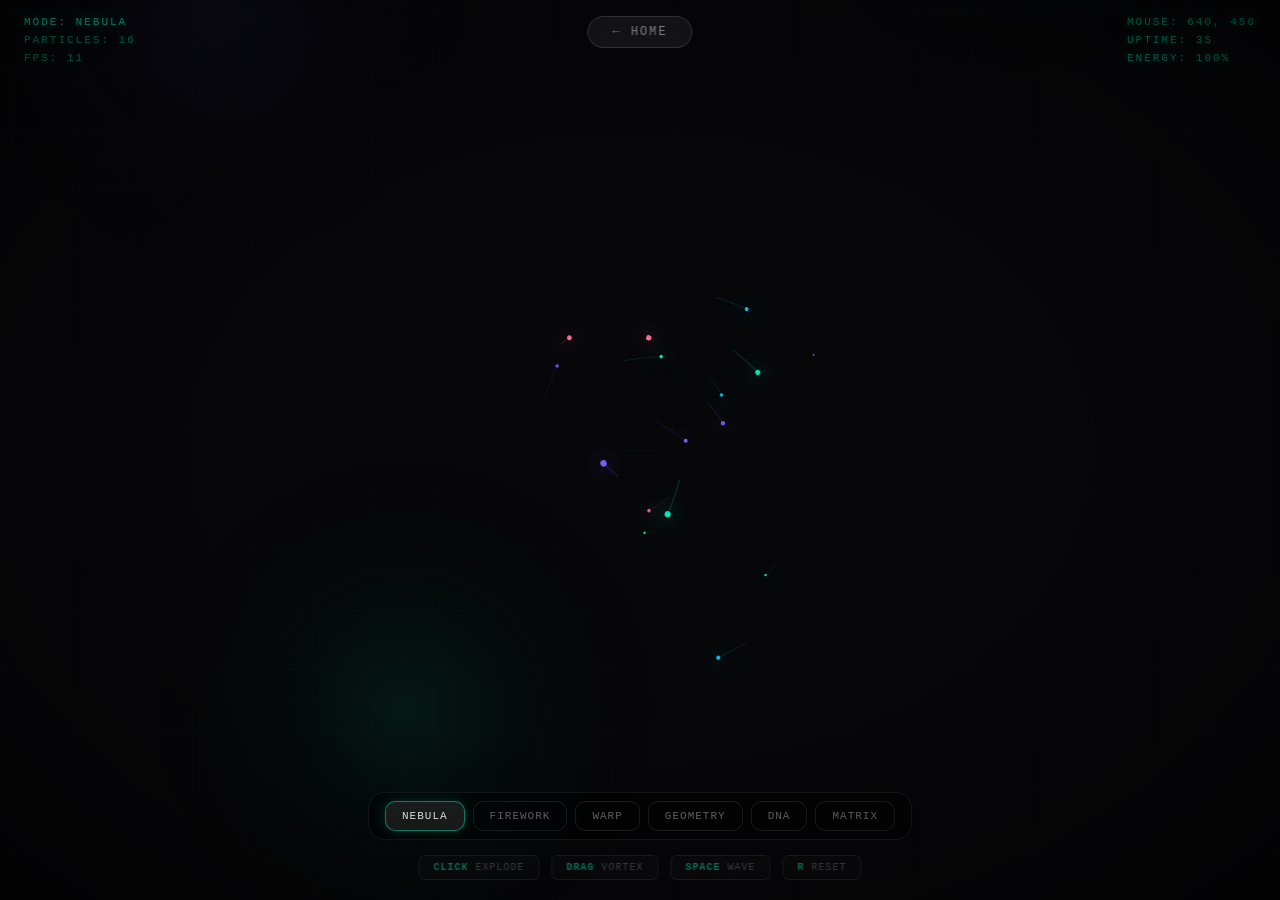
==== sandbox.html @ e8148bb7 "Add files via upload" ====
<!DOCTYPE html>
<html lang="zh-CN">
<head>
  <meta charset="UTF-8">
  <meta name="viewport" content="width=device-width, initial-scale=1.0">
  <title>⚡ SANDBOX</title>
  <style>
    * { margin: 0; padding: 0; box-sizing: border-box; }
    body {
      background: #0a0a0f;
      overflow: hidden;
      font-family: 'Courier New', monospace;
      cursor: crosshair;
      user-select: none;
    }
    canvas { display: block; }

    /* HUD */
    .hud {
      position: fixed;
      top: 0;
      left: 0;
      right: 0;
      padding: 16px 24px;
      display: flex;
      justify-content: space-between;
      align-items: flex-start;
      pointer-events: none;
      z-index: 10;
    }
    .hud-left, .hud-right {
      display: flex;
      flex-direction: column;
      gap: 6px;
    }
    .hud-line {
      font-size: 11px;
      color: rgba(0, 255, 200, 0.5);
      letter-spacing: 2px;
      text-transform: uppercase;
      text-shadow: 0 0 8px rgba(0, 255, 200, 0.3);
    }
    .hud-line.bright {
      color: rgba(0, 255, 200, 0.85);
      text-shadow: 0 0 12px rgba(0, 255, 200, 0.6);
    }

    /* Back button */
    .back-btn {
      position: fixed;
      top: 16px;
      left: 50%;
      transform: translateX(-50%);
      padding: 8px 24px;
      background: rgba(255, 255, 255, 0.06);
      border: 1px solid rgba(255, 255, 255, 0.12);
      border-radius: 20px;
      color: rgba(255, 255, 255, 0.45);
      font-size: 12px;
      font-family: 'Courier New', monospace;
      letter-spacing: 2px;
      text-decoration: none;
      z-index: 20;
      transition: all 0.3s;
      backdrop-filter: blur(8px);
    }
    .back-btn:hover {
      background: rgba(255, 255, 255, 0.12);
      color: rgba(255, 255, 255, 0.85);
      border-color: rgba(0, 255, 200, 0.4);
      box-shadow: 0 0 20px rgba(0, 255, 200, 0.15);
    }

    /* Mode selector */
    .mode-bar {
      position: fixed;
      bottom: 60px;
      left: 50%;
      transform: translateX(-50%);
      display: flex;
      gap: 8px;
      z-index: 10;
      padding: 8px 16px;
      background: rgba(0, 0, 0, 0.4);
      border: 1px solid rgba(255, 255, 255, 0.08);
      border-radius: 16px;
      backdrop-filter: blur(12px);
    }
    .mode-btn {
      padding: 8px 16px;
      border: 1px solid rgba(255, 255, 255, 0.1);
      border-radius: 10px;
      background: transparent;
      color: rgba(255, 255, 255, 0.4);
      font-size: 11px;
      font-family: 'Courier New', monospace;
      letter-spacing: 1px;
      cursor: pointer;
      transition: all 0.3s;
    }
    .mode-btn:hover {
      color: rgba(255, 255, 255, 0.7);
      border-color: rgba(255, 255, 255, 0.2);
    }
    .mode-btn.active {
      background: rgba(255, 255, 255, 0.1);
      color: #fff;
      border-color: rgba(0, 255, 200, 0.5);
      box-shadow: 0 0 12px rgba(0, 255, 200, 0.2);
    }

    /* Mode indicator */
    .mode-display {
      position: fixed;
      top: 50%;
      left: 50%;
      transform: translate(-50%, -50%);
      font-size: 0;
      color: rgba(255, 255, 255, 0);
      letter-spacing: 12px;
      text-transform: uppercase;
      pointer-events: none;
      z-index: 20;
      transition: all 0.8s cubic-bezier(0.16, 1, 0.3, 1);
    }
    .mode-display.flash {
      font-size: 42px;
      color: rgba(255, 255, 255, 0.9);
    }

    /* Controls hint */
    .controls {
      position: fixed;
      bottom: 20px;
      left: 50%;
      transform: translateX(-50%);
      display: flex;
      gap: 12px;
      z-index: 10;
      pointer-events: none;
    }
    .key-hint {
      padding: 6px 14px;
      border: 1px solid rgba(255, 255, 255, 0.08);
      border-radius: 6px;
      font-size: 10px;
      color: rgba(255, 255, 255, 0.25);
      letter-spacing: 1px;
      backdrop-filter: blur(4px);
      background: rgba(255, 255, 255, 0.02);
    }
    .key-hint span {
      color: rgba(0, 255, 200, 0.5);
      font-weight: bold;
    }

    /* Canvas layers */
    #trailCanvas {
      position: fixed;
      top: 0;
      left: 0;
      pointer-events: none;
      z-index: 1;
      opacity: 0.6;
    }
    #mainCanvas {
      position: fixed;
      top: 0;
      left: 0;
      z-index: 2;
    }

    /* Overlays */
    .scanlines {
      position: fixed;
      inset: 0;
      background: repeating-linear-gradient(0deg, transparent, transparent 2px, rgba(0,0,0,0.03) 2px, rgba(0,0,0,0.03) 4px);
      pointer-events: none;
      z-index: 15;
    }
    .vignette {
      position: fixed;
      inset: 0;
      background: radial-gradient(ellipse at center, transparent 50%, rgba(0,0,0,0.5) 100%);
      pointer-events: none;
      z-index: 14;
    }

    /* Loading */
    .loader {
      position: fixed;
      inset: 0;
      background: #0a0a0f;
      display: flex;
      flex-direction: column;
      align-items: center;
      justify-content: center;
      gap: 16px;
      z-index: 100;
      transition: opacity 1s;
    }
    .loader.done { opacity: 0; pointer-events: none; }
    .loader-text {
      font-size: 14px;
      color: rgba(0, 255, 200, 0.7);
      letter-spacing: 6px;
      animation: loadPulse 1s ease-in-out infinite;
    }
    @keyframes loadPulse {
      0%, 100% { opacity: 0.4; }
      50% { opacity: 1; }
    }
  </style>
</head>
<body>
  <div class="loader" id="loader">
    <div class="loader-text">INITIALIZING</div>
  </div>

  <canvas id="trailCanvas"></canvas>
  <canvas id="mainCanvas"></canvas>
  <div class="scanlines"></div>
  <div class="vignette"></div>

  <a href="index.html" class="back-btn">← HOME</a>

  <div class="hud">
    <div class="hud-left">
      <div class="hud-line bright" id="hudMode">MODE: NEBULA</div>
      <div class="hud-line" id="hudParticles">PARTICLES: 0</div>
      <div class="hud-line" id="hudFps">FPS: 60</div>
    </div>
    <div class="hud-right">
      <div class="hud-line" id="hudMouse">MOUSE: 0, 0</div>
      <div class="hud-line" id="hudTime">UPTIME: 0s</div>
      <div class="hud-line" id="hudEnergy">ENERGY: 100%</div>
    </div>
  </div>

  <div class="mode-display" id="modeDisplay"></div>

  <div class="mode-bar" id="modeBar">
    <button class="mode-btn active" data-mode="0">NEBULA</button>
    <button class="mode-btn" data-mode="1">FIREWORK</button>
    <button class="mode-btn" data-mode="2">WARP</button>
    <button class="mode-btn" data-mode="3">GEOMETRY</button>
    <button class="mode-btn" data-mode="4">DNA</button>
    <button class="mode-btn" data-mode="5">MATRIX</button>
  </div>

  <div class="controls">
    <div class="key-hint"><span>CLICK</span> EXPLODE</div>
    <div class="key-hint"><span>DRAG</span> VORTEX</div>
    <div class="key-hint"><span>SPACE</span> WAVE</div>
    <div class="key-hint"><span>R</span> RESET</div>
  </div>

  <script>
    // ==================== SETUP ====================
    const mainCanvas = document.getElementById('mainCanvas');
    const trailCanvas = document.getElementById('trailCanvas');
    const ctx = mainCanvas.getContext('2d');
    const trailCtx = trailCanvas.getContext('2d');
    let W, H;

    function resize() {
      W = mainCanvas.width = trailCanvas.width = window.innerWidth;
      H = mainCanvas.height = trailCanvas.height = window.innerHeight;
    }
    resize();
    window.addEventListener('resize', resize);

    // ==================== STATE ====================
    const mouse = { x: W / 2, y: H / 2, down: false };
    const modes = ['NEBULA', 'FIREWORK', 'WARP', 'GEOMETRY', 'DNA', 'MATRIX'];
    let currentMode = 0;
    let particles = [];
    let energy = 100;
    let startTime = Date.now();
    let frameCount = 0;
    let lastFpsTime = Date.now();
    let fps = 60;
    let waveTime = 0;
    let waveActive = false;

    // ==================== PALETTES ====================
    const palettes = [
      ['#00ffc8', '#00d4ff', '#7b61ff', '#ff6b9d'],
      ['#ff4444', '#ffaa00', '#ffff00', '#ff66ff'],
      ['#00ffff', '#0088ff', '#4400ff', '#ffffff'],
      ['#ff6b6b', '#feca57', '#48dbfb', '#ff9ff3'],
      ['#00ff88', '#00ffcc', '#00ccff', '#0088ff'],
      ['#00ff00', '#00cc00', '#009900', '#00ff66'],
    ];
    function getPalette() { return palettes[currentMode]; }
    function randomColor() {
      const p = getPalette();
      return p[Math.floor(Math.random() * p.length)];
    }

    // ==================== PARTICLE ====================
    class Particle {
      constructor(x, y, opts = {}) {
        this.x = x;
        this.y = y;
        this.vx = opts.vx ?? (Math.random() - 0.5) * 4;
        this.vy = opts.vy ?? (Math.random() - 0.5) * 4;
        this.life = opts.life ?? 1;
        this.decay = opts.decay ?? (0.002 + Math.random() * 0.008);
        this.size = opts.size ?? (1 + Math.random() * 3);
        this.color = opts.color ?? randomColor();
        this.angle = Math.random() * Math.PI * 2;
        this.spin = opts.spin ?? (Math.random() - 0.5) * 0.1;
        this.trail = [];
        this.maxTrail = opts.trail ?? 8;
        this.gravity = opts.gravity ?? 0;
        this.friction = opts.friction ?? 0.99;
        this.glow = opts.glow ?? false;
        this.shape = opts.shape ?? 'circle';
        this.text = opts.text ?? null;
        this.pulse = opts.pulse ?? false;
        this.pulsePhase = Math.random() * Math.PI * 2;
      }

      update() {
        this.trail.push({ x: this.x, y: this.y });
        if (this.trail.length > this.maxTrail) this.trail.shift();

        // Mouse interaction
        const dx = mouse.x - this.x;
        const dy = mouse.y - this.y;
        const dist = Math.sqrt(dx * dx + dy * dy);
        if (dist < 250 && dist > 0) {
          const force = (1 - dist / 250) * (mouse.down ? 0.15 : 0.04);
          if (mouse.down) {
            this.vx += -dy / dist * force * 3 + dx / dist * force * 0.5;
            this.vy += dx / dist * force * 3 + dy / dist * force * 0.5;
          } else {
            this.vx += dx / dist * force;
            this.vy += dy / dist * force;
          }
        }

        if (waveActive) this.vy += Math.sin(this.x * 0.01 + waveTime) * 0.3;

        this.vx *= this.friction;
        this.vy *= this.friction;
        this.vy += this.gravity;
        this.x += this.vx;
        this.y += this.vy;
        this.angle += this.spin;
        this.life -= this.decay;
        this.pulsePhase += 0.1;

        if (this.x < -50) this.x = W + 50;
        if (this.x > W + 50) this.x = -50;
        if (this.y < -50) this.y = H + 50;
        if (this.y > H + 50) this.y = -50;
      }

      draw() {
        const alpha = Math.max(0, this.life);
        const displaySize = this.pulse ? this.size * (1 + Math.sin(this.pulsePhase) * 0.3) : this.size;

        // Trail
        if (this.trail.length > 1) {
          ctx.beginPath();
          ctx.moveTo(this.trail[0].x, this.trail[0].y);
          for (let i = 1; i < this.trail.length; i++) ctx.lineTo(this.trail[i].x, this.trail[i].y);
          ctx.strokeStyle = this.color + Math.floor(alpha * 40).toString(16).padStart(2, '0');
          ctx.lineWidth = displaySize * 0.5;
          ctx.stroke();
        }

        ctx.save();
        ctx.translate(this.x, this.y);
        ctx.rotate(this.angle);
        ctx.globalAlpha = alpha;
        if (this.glow) { ctx.shadowBlur = 20; ctx.shadowColor = this.color; }
        ctx.fillStyle = this.color;

        if (this.text) {
          ctx.font = `${displaySize * 4}px 'Courier New'`;
          ctx.textAlign = 'center';
          ctx.textBaseline = 'middle';
          ctx.fillText(this.text, 0, 0);
        } else if (this.shape === 'square') {
          ctx.fillRect(-displaySize, -displaySize, displaySize * 2, displaySize * 2);
        } else if (this.shape === 'triangle') {
          ctx.beginPath();
          ctx.moveTo(0, -displaySize);
          ctx.lineTo(-displaySize, displaySize);
          ctx.lineTo(displaySize, displaySize);
          ctx.closePath();
          ctx.fill();
        } else if (this.shape === 'ring') {
          ctx.strokeStyle = this.color;
          ctx.lineWidth = 1.5;
          ctx.beginPath();
          ctx.arc(0, 0, displaySize, 0, Math.PI * 2);
          ctx.stroke();
        } else {
          ctx.beginPath();
          ctx.arc(0, 0, displaySize, 0, Math.PI * 2);
          ctx.fill();
        }
        ctx.restore();
      }

      get dead() { return this.life <= 0; }
    }

    // ==================== MODE 0: NEBULA ====================
    // 旋转星云，鼠标是引力中心，粒子带轨道
    function spawnNebula() {
      if (particles.length < 600 && Math.random() < 0.5) {
        const angle = Math.random() * Math.PI * 2;
        const radius = 30 + Math.random() * 200;
        const speed = 1 + Math.random() * 2.5;
        particles.push(new Particle(
          mouse.x + Math.cos(angle) * radius,
          mouse.y + Math.sin(angle) * radius,
          {
            vx: Math.cos(angle + Math.PI / 2) * speed,
            vy: Math.sin(angle + Math.PI / 2) * speed,
            size: 1 + Math.random() * 2.5,
            decay: 0.002 + Math.random() * 0.004,
            glow: true,
            trail: 15,
            pulse: Math.random() > 0.6
          }
        ));
      }
    }

    function drawNebulaBG() {
      const t = Date.now() * 0.0005;
      // Nebula clouds
      for (let i = 0; i < 4; i++) {
        const x = W * (0.2 + 0.6 * Math.sin(t + i * 1.5));
        const y = H * (0.2 + 0.6 * Math.cos(t + i * 2.1));
        const g = ctx.createRadialGradient(x, y, 0, x, y, 250);
        const p = getPalette();
        g.addColorStop(0, p[i % p.length] + '15');
        g.addColorStop(1, 'transparent');
        ctx.fillStyle = g;
        ctx.fillRect(0, 0, W, H);
      }
      // Grid
      drawGrid('rgba(0, 255, 200, 0.03)');
    }

    // ==================== MODE 1: FIREWORK ====================
    // 随机绽放烟花，有上升轨迹和绽放阶段
    let fireworkRockets = [];
    function spawnFirework() {
      // Launch rockets
      if (fireworkRockets.length < 3 && Math.random() < 0.03) {
        const tx = 100 + Math.random() * (W - 200);
        fireworkRockets.push({ x: Math.random() * W, y: H + 10, tx, ty: 100 + Math.random() * (H * 0.5), phase: 0 });
      }
      // Update rockets
      fireworkRockets = fireworkRockets.filter(r => {
        r.x += (r.tx - r.x) * 0.05;
        r.y += (r.ty - r.y) * 0.05;
        r.phase++;
        // Trail
        if (r.phase % 2 === 0) {
          particles.push(new Particle(r.x, r.y, {
            vx: (Math.random() - 0.5) * 0.5,
            vy: Math.random() * 0.5,
            size: 1.5,
            decay: 0.03,
            color: '#ffaa00',
            glow: true,
            trail: 3
          }));
        }
        // Explode
        if (Math.abs(r.y - r.ty) < 20) {
          const count = 50 + Math.floor(Math.random() * 50);
          const c = randomColor();
          for (let i = 0; i < count; i++) {
            const angle = (Math.PI * 2 / count) * i;
            const speed = 2 + Math.random() * 5;
            particles.push(new Particle(r.x, r.y, {
              vx: Math.cos(angle) * speed,
              vy: Math.sin(angle) * speed,
              color: c,
              size: 1.5 + Math.random() * 2,
              decay: 0.006 + Math.random() * 0.01,
              gravity: 0.04,
              friction: 0.96,
              glow: true,
              trail: 8
            }));
          }
          return false;
        }
        return true;
      });
    }

    function drawFireworkBG() {
      // Dark sky gradient
      const g = ctx.createLinearGradient(0, 0, 0, H);
      g.addColorStop(0, '#050510');
      g.addColorStop(1, '#0a0a1a');
      ctx.fillStyle = g;
      ctx.fillRect(0, 0, W, H);
      // Stars
      ctx.fillStyle = 'rgba(255,255,255,0.15)';
      for (let i = 0; i < 50; i++) {
        const sx = (i * 137.5 + Date.now() * 0.001) % W;
        const sy = (i * 97.3) % (H * 0.6);
        ctx.fillRect(sx, sy, 1, 1);
      }
    }

    // ==================== MODE 2: WARP ====================
    // 星际跃迁，粒子从屏幕中心向外辐射，速度随鼠标距离变化
    function spawnWarp() {
      if (particles.length < 800) {
        for (let i = 0; i < 5; i++) {
          const angle = Math.random() * Math.PI * 2;
          const speed = 0.5 + Math.random() * 1;
          particles.push(new Particle(W / 2, H / 2, {
            vx: Math.cos(angle) * speed,
            vy: Math.sin(angle) * speed,
            size: 0.5 + Math.random() * 1,
            decay: 0.001,
            glow: true,
            trail: 25,
            friction: 0.998
          }));
        }
      }
    }

    function drawWarpBG() {
      // Speed lines from center
      const t = Date.now() * 0.001;
      ctx.strokeStyle = 'rgba(0, 150, 255, 0.04)';
      ctx.lineWidth = 1;
      for (let i = 0; i < 30; i++) {
        const angle = (Math.PI * 2 / 30) * i + t * 0.1;
        ctx.beginPath();
        ctx.moveTo(W / 2, H / 2);
        ctx.lineTo(W / 2 + Math.cos(angle) * W, H / 2 + Math.sin(angle) * H);
        ctx.stroke();
      }
      // Center glow
      const g = ctx.createRadialGradient(W / 2, H / 2, 0, W / 2, H / 2, 200);
      g.addColorStop(0, 'rgba(0, 100, 255, 0.15)');
      g.addColorStop(1, 'transparent');
      ctx.fillStyle = g;
      ctx.fillRect(0, 0, W, H);
    }

    // ==================== MODE 3: GEOMETRY ====================
    // 几何图形螺旋排列，鼠标控制螺旋中心
    let geoAngle = 0;
    function spawnGeometry() {
      geoAngle += 0.03;
      if (particles.length < 500 && Math.random() < 0.3) {
        const shapes = ['circle', 'square', 'triangle', 'ring'];
        const r = 60 + Math.sin(Date.now() * 0.002) * 40;
        particles.push(new Particle(
          mouse.x + Math.cos(geoAngle) * r,
          mouse.y + Math.sin(geoAngle) * r,
          {
            vx: Math.cos(geoAngle + Math.PI / 2) * 1.2,
            vy: Math.sin(geoAngle + Math.PI / 2) * 1.2,
            shape: shapes[Math.floor(Math.random() * shapes.length)],
            size: 3 + Math.random() * 6,
            decay: 0.004,
            glow: true,
            trail: 5,
            spin: (Math.random() - 0.5) * 0.2
          }
        ));
      }
    }

    function drawGeometryBG() {
      const t = Date.now() * 0.001;
      // Rotating hex grid
      ctx.save();
      ctx.translate(W / 2, H / 2);
      ctx.rotate(t * 0.05);
      ctx.strokeStyle = 'rgba(255, 100, 100, 0.04)';
      ctx.lineWidth = 0.5;
      for (let i = 0; i < 6; i++) {
        const a = (Math.PI / 3) * i;
        ctx.beginPath();
        ctx.moveTo(0, 0);
        ctx.lineTo(Math.cos(a) * W, Math.sin(a) * W);
        ctx.stroke();
      }
      ctx.restore();
      // Concentric rings
      ctx.strokeStyle = 'rgba(255, 200, 100, 0.03)';
      for (let r = 80; r < Math.max(W, H); r += 80) {
        ctx.beginPath();
        ctx.arc(mouse.x, mouse.y, r, 0, Math.PI * 2);
        ctx.stroke();
      }
    }

    // ==================== MODE 4: DNA ====================
    // DNA 双螺旋结构，从左到右流动
    function spawnDNA() {
      if (particles.length < 600) {
        const t = Date.now() * 0.003;
        for (let i = 0; i < 3; i++) {
          const px = (Date.now() * 0.15 + i * 200) % (W + 200) - 100;
          const phase = t + px * 0.004;
          for (let strand = -1; strand <= 1; strand += 2) {
            const py = H / 2 + Math.sin(phase) * 140 * strand;
            const depth = Math.cos(phase); // for 3D effect
            particles.push(new Particle(px, py, {
              vx: 0.3,
              vy: Math.cos(phase) * strand * 0.3,
              color: strand > 0 ? '#00ff88' : '#00ccff',
              size: 1.5 + (depth + 1) * 2,
              decay: 0.005,
              glow: depth > 0,
              trail: 4
            }));
          }
          // Rungs
          if (Math.random() < 0.15) {
            const py1 = H / 2 + Math.sin(phase) * 140;
            particles.push(new Particle(px, H / 2, {
              vx: 0.3,
              vy: 0,
              color: '#ffffff',
              size: 0.5,
              decay: 0.015,
              trail: 0,
              shape: 'square'
            }));
          }
        }
      }
    }

    function drawDNABG() {
      // Horizontal flow lines
      ctx.strokeStyle = 'rgba(0, 255, 136, 0.02)';
      ctx.lineWidth = 0.5;
      for (let y = 0; y < H; y += 40) {
        ctx.beginPath();
        ctx.moveTo(0, y);
        for (let x = 0; x < W; x += 20) {
          ctx.lineTo(x, y + Math.sin(x * 0.01 + Date.now() * 0.001) * 10);
        }
        ctx.stroke();
      }
      // Center line
      ctx.strokeStyle = 'rgba(0, 200, 255, 0.06)';
      ctx.lineWidth = 1;
      ctx.beginPath();
      ctx.moveTo(0, H / 2);
      ctx.lineTo(W, H / 2);
      ctx.stroke();
    }

    // ==================== MODE 5: MATRIX ====================
    // 黑客帝国数字雨，字符从上往下掉落
    const matrixChars = '01アイウエオカキクケコサシスセソタチツテトナニヌネノ';
    function spawnMatrix() {
      if (particles.length < 800) {
        const col = Math.floor(Math.random() * (W / 16));
        const char = matrixChars[Math.floor(Math.random() * matrixChars.length)];
        const isHead = Math.random() > 0.7;
        particles.push(new Particle(col * 16 + 8, -10, {
          vx: 0,
          vy: 1.5 + Math.random() * 3,
          color: isHead ? '#ffffff' : '#00ff00',
          size: isHead ? 3 : 1.5 + Math.random() * 2,
          decay: 0.002,
          glow: isHead,
          trail: isHead ? 6 : 2,
          text: char,
          shape: null
        }));
      }
    }

    function drawMatrixBG() {
      // Dark green tint
      ctx.fillStyle = 'rgba(0, 5, 0, 0.03)';
      ctx.fillRect(0, 0, W, H);
      // Faint columns
      ctx.strokeStyle = 'rgba(0, 255, 0, 0.015)';
      for (let x = 0; x < W; x += 16) {
        ctx.beginPath();
        ctx.moveTo(x, 0);
        ctx.lineTo(x, H);
        ctx.stroke();
      }
    }

    // ==================== DRAW HELPERS ====================
    function drawGrid(color) {
      const gridSize = 60;
      const ox = (mouse.x * 0.02) % gridSize;
      const oy = (mouse.y * 0.02) % gridSize;
      ctx.strokeStyle = color;
      ctx.lineWidth = 0.5;
      for (let x = -gridSize + ox; x < W + gridSize; x += gridSize) {
        ctx.beginPath(); ctx.moveTo(x, 0); ctx.lineTo(x, H); ctx.stroke();
      }
      for (let y = -gridSize + oy; y < H + gridSize; y += gridSize) {
        ctx.beginPath(); ctx.moveTo(0, y); ctx.lineTo(W, y); ctx.stroke();
      }
    }

    function drawConnections(color = 'rgba(0, 255, 200, 0.12)') {
      const maxDist = 100;
      const sample = particles.filter((_, i) => i % 4 === 0);
      for (let i = 0; i < sample.length; i++) {
        for (let j = i + 1; j < Math.min(i + 20, sample.length); j++) {
          const dx = sample[i].x - sample[j].x;
          const dy = sample[i].y - sample[j].y;
          const d2 = dx * dx + dy * dy;
          if (d2 < maxDist * maxDist) {
            ctx.globalAlpha = (1 - Math.sqrt(d2) / maxDist) * 0.5;
            ctx.strokeStyle = color;
            ctx.lineWidth = 0.5;
            ctx.beginPath();
            ctx.moveTo(sample[i].x, sample[i].y);
            ctx.lineTo(sample[j].x, sample[j].y);
            ctx.stroke();
            ctx.globalAlpha = 1;
          }
        }
      }
    }

    // ==================== EXPLODE ====================
    function explode(x, y, count = 80) {
      energy = Math.max(0, energy - 8);
      for (let i = 0; i < count; i++) {
        const angle = Math.random() * Math.PI * 2;
        const speed = 1 + Math.random() * 8;
        particles.push(new Particle(x, y, {
          vx: Math.cos(angle) * speed,
          vy: Math.sin(angle) * speed,
          size: 1 + Math.random() * 3,
          decay: 0.005 + Math.random() * 0.012,
          gravity: 0.015,
          friction: 0.97,
          glow: true,
          trail: 10
        }));
      }
      // Shockwave
      for (let i = 0; i < 40; i++) {
        const angle = (Math.PI * 2 / 40) * i;
        particles.push(new Particle(x, y, {
          vx: Math.cos(angle) * 8,
          vy: Math.sin(angle) * 8,
          size: 1,
          decay: 0.04,
          color: '#ffffff',
          glow: true,
          trail: 12,
          friction: 0.93
        }));
      }
    }

    // ==================== MODE TABLE ====================
    const bgDrawers = [drawNebulaBG, drawFireworkBG, drawWarpBG, drawGeometryBG, drawDNABG, drawMatrixBG];
    const spawnFns = [spawnNebula, spawnFirework, spawnWarp, spawnGeometry, spawnDNA, spawnMatrix];
    const modeConnections = [true, false, false, false, true, false];
    const modeTextColors = [
      'rgba(0, 255, 200, 0.8)',
      'rgba(255, 170, 0, 0.8)',
      'rgba(0, 150, 255, 0.8)',
      'rgba(255, 100, 100, 0.8)',
      'rgba(0, 255, 136, 0.8)',
      'rgba(0, 255, 0, 0.8)',
    ];

    // ==================== MAIN LOOP ====================
    function update() {
      frameCount++;
      const now = Date.now();
      if (now - lastFpsTime > 500) {
        fps = Math.round(frameCount / ((now - lastFpsTime) / 1000));
        frameCount = 0;
        lastFpsTime = now;
      }
      energy = Math.min(100, energy + 0.12);
      if (waveActive) waveTime += 0.1;
      spawnFns[currentMode]();
      particles = particles.filter(p => { p.update(); return !p.dead; });
      if (particles.length > 1500) particles.splice(0, particles.length - 1500);
    }

    function draw() {
      // Trail fade
      trailCtx.fillStyle = 'rgba(10, 10, 15, 0.12)';
      trailCtx.fillRect(0, 0, W, H);
      ctx.clearRect(0, 0, W, H);

      // Mode-specific background
      bgDrawers[currentMode]();

      // Connections
      if (modeConnections[currentMode]) drawConnections();

      // Particles
      particles.forEach(p => p.draw());

      // Mouse glow
      if (mouse.down) {
        const g = ctx.createRadialGradient(mouse.x, mouse.y, 0, mouse.x, mouse.y, 150);
        g.addColorStop(0, modeTextColors[currentMode].replace('0.8', '0.12'));
        g.addColorStop(1, 'transparent');
        ctx.fillStyle = g;
        ctx.beginPath();
        ctx.arc(mouse.x, mouse.y, 150, 0, Math.PI * 2);
        ctx.fill();
      }

      // Crosshair
      ctx.strokeStyle = modeTextColors[currentMode].replace('0.8', '0.08');
      ctx.lineWidth = 0.5;
      ctx.beginPath();
      ctx.moveTo(mouse.x - 15, mouse.y); ctx.lineTo(mouse.x + 15, mouse.y);
      ctx.moveTo(mouse.x, mouse.y - 15); ctx.lineTo(mouse.x, mouse.y + 15);
      ctx.stroke();

      // HUD
      document.getElementById('hudMode').textContent = `MODE: ${modes[currentMode]}`;
      document.getElementById('hudMode').style.color = modeTextColors[currentMode];
      document.getElementById('hudParticles').textContent = `PARTICLES: ${particles.length}`;
      document.getElementById('hudFps').textContent = `FPS: ${fps}`;
      document.getElementById('hudMouse').textContent = `MOUSE: ${Math.round(mouse.x)}, ${Math.round(mouse.y)}`;
      document.getElementById('hudTime').textContent = `UPTIME: ${Math.round((Date.now() - startTime) / 1000)}s`;
      document.getElementById('hudEnergy').textContent = `ENERGY: ${Math.round(energy)}%`;

      update();
      requestAnimationFrame(draw);
    }

    // ==================== INPUT ====================
    function flashMode(name) {
      const el = document.getElementById('modeDisplay');
      el.textContent = name;
      el.style.textShadow = `0 0 40px ${modeTextColors[currentMode]}`;
      el.classList.add('flash');
      setTimeout(() => el.classList.remove('flash'), 1200);
    }

    function switchMode(index) {
      currentMode = index;
      particles = [];
      fireworkRockets = [];
      flashMode(modes[index]);
      energy = Math.min(100, energy + 20);
      // Update mode bar
      document.querySelectorAll('.mode-btn').forEach((btn, i) => {
        btn.classList.toggle('active', i === index);
      });
    }

    // Mode bar click
    document.getElementById('modeBar').addEventListener('click', e => {
      const btn = e.target.closest('.mode-btn');
      if (btn) switchMode(parseInt(btn.dataset.mode));
    });

    let spaceHeld = false;
    window.addEventListener('keydown', e => {
      if (e.key >= '1' && e.key <= '6') switchMode(parseInt(e.key) - 1);
      if (e.key === ' ') {
        e.preventDefault();
        if (!spaceHeld) { spaceHeld = true; waveActive = true; flashMode('WAVE'); }
      }
      if (e.key.toLowerCase() === 'r') { particles = []; fireworkRockets = []; flashMode('RESET'); }
    });
    window.addEventListener('keyup', e => {
      if (e.key === ' ') { e.preventDefault(); waveActive = false; spaceHeld = false; }
    });

    mainCanvas.addEventListener('mousemove', e => { mouse.x = e.clientX; mouse.y = e.clientY; });
    mainCanvas.addEventListener('mousedown', e => { mouse.down = true; explode(e.clientX, e.clientY, 50); });
    mainCanvas.addEventListener('mouseup', () => { mouse.down = false; });
    mainCanvas.addEventListener('click', e => { explode(e.clientX, e.clientY, 100); });

    // Touch
    mainCanvas.addEventListener('touchstart', e => {
      e.preventDefault();
      mouse.x = e.touches[0].clientX; mouse.y = e.touches[0].clientY;
      mouse.down = true;
      explode(mouse.x, mouse.y, 50);
    }, { passive: false });
    mainCanvas.addEventListener('touchmove', e => {
      e.preventDefault();
      mouse.x = e.touches[0].clientX; mouse.y = e.touches[0].clientY;
    }, { passive: false });
    mainCanvas.addEventListener('touchend', () => { mouse.down = false; });

    // ==================== START ====================
    window.addEventListener('load', () => {
      setTimeout(() => {
        document.getElementById('loader').classList.add('done');
        flashMode('SANDBOX');
      }, 1200);
      draw();
    });
  </script>
</body>
</html>
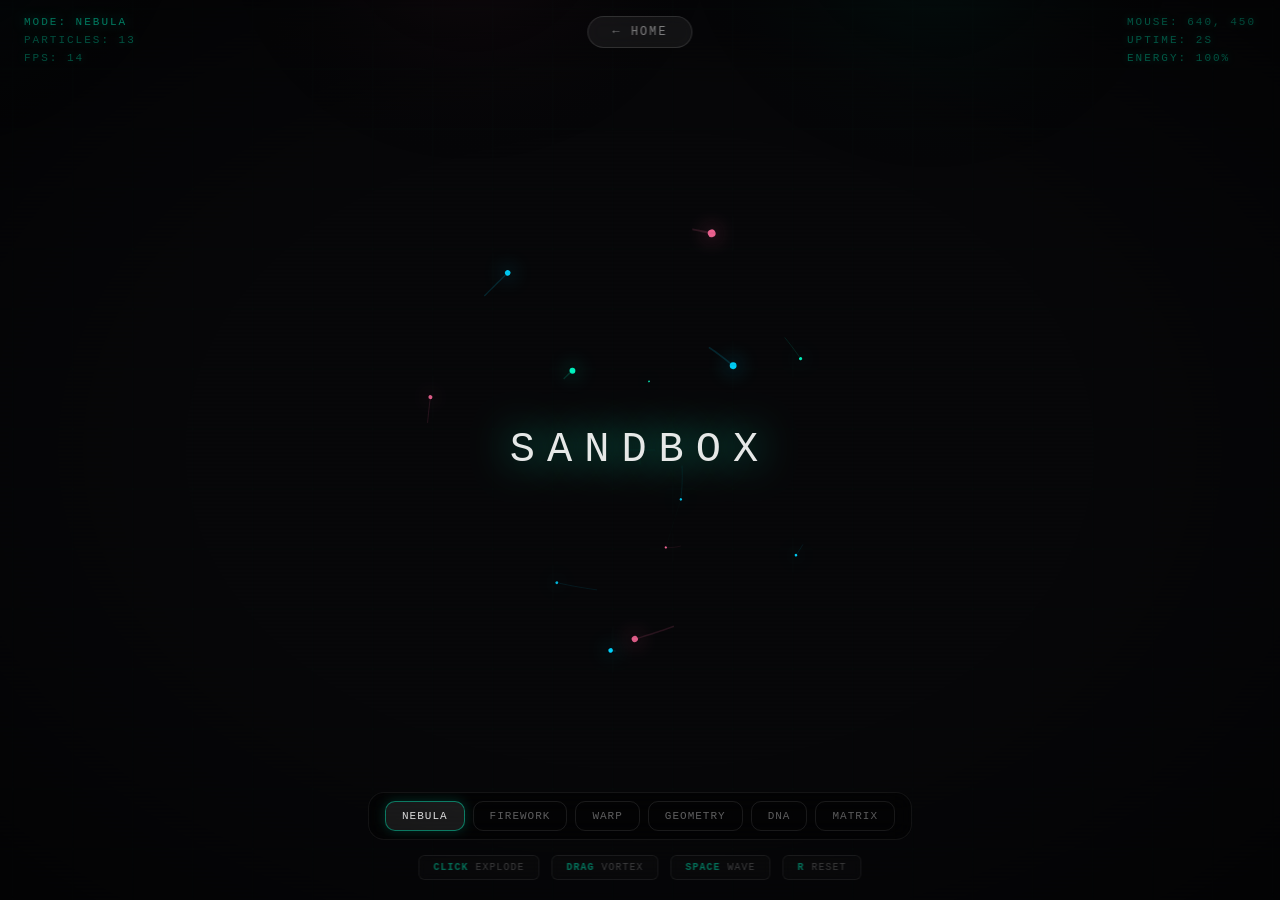
==== commit cae3e5af: "Add files via upload" ====
--- a/sandbox.html
+++ b/sandbox.html
@@ -85,7 +85,13 @@
       border: 1px solid rgba(255, 255, 255, 0.08);
       border-radius: 16px;
       backdrop-filter: blur(12px);
-    }
+      max-width: calc(100vw - 32px);
+      overflow-x: auto;
+      overflow-y: hidden;
+      -webkit-overflow-scrolling: touch;
+      scrollbar-width: none;
+    }
+    .mode-bar::-webkit-scrollbar { display: none; }
     .mode-btn {
       padding: 8px 16px;
       border: 1px solid rgba(255, 255, 255, 0.1);
@@ -97,6 +103,8 @@
       letter-spacing: 1px;
       cursor: pointer;
       transition: all 0.3s;
+      white-space: nowrap;
+      flex-shrink: 0;
     }
     .mode-btn:hover {
       color: rgba(255, 255, 255, 0.7);
@@ -608,37 +616,49 @@
     }
 
     // ==================== MODE 4: DNA ====================
-    // DNA 双螺旋结构，从左到右流动
+    // 粒子流式双螺旋
+    let dnaScrollX = 0;
+    const DNA_SPACING = 60; // 粒子间距，越小越密
+
     function spawnDNA() {
-      if (particles.length < 600) {
-        const t = Date.now() * 0.003;
-        for (let i = 0; i < 3; i++) {
-          const px = (Date.now() * 0.15 + i * 200) % (W + 200) - 100;
-          const phase = t + px * 0.004;
-          for (let strand = -1; strand <= 1; strand += 2) {
-            const py = H / 2 + Math.sin(phase) * 140 * strand;
-            const depth = Math.cos(phase); // for 3D effect
-            particles.push(new Particle(px, py, {
-              vx: 0.3,
-              vy: Math.cos(phase) * strand * 0.3,
-              color: strand > 0 ? '#00ff88' : '#00ccff',
-              size: 1.5 + (depth + 1) * 2,
-              decay: 0.005,
-              glow: depth > 0,
-              trail: 4
-            }));
-          }
-          // Rungs
-          if (Math.random() < 0.15) {
-            const py1 = H / 2 + Math.sin(phase) * 140;
-            particles.push(new Particle(px, H / 2, {
-              vx: 0.3,
+      dnaScrollX += 1.2;
+      const t = Date.now() * 0.003;
+      const amp = 140;
+
+      // 沿整条螺旋线均匀撒点，两条链 + 横档
+      for (let x = 0; x < W; x += DNA_SPACING) {
+        const phase = t + (x + dnaScrollX) * 0.003;
+        const depth = Math.cos(phase);
+
+        // 两条链
+        for (let strand = -1; strand <= 1; strand += 2) {
+          const py = H / 2 + Math.sin(phase) * amp * strand;
+          particles.push(new Particle(x + Math.random() * 4, py + Math.random() * 4, {
+            vx: 0,
+            vy: 0,
+            color: strand > 0 ? '#00ff88' : '#00ccff',
+            size: 1.2 + (depth + 1) * 1.5,
+            decay: 0.025,
+            glow: depth > 0,
+            trail: 3
+          }));
+        }
+
+        // 横档（每隔一个间距画一条）
+        if (x % (DNA_SPACING * 2) === 0) {
+          const y1 = H / 2 + Math.sin(phase) * amp;
+          const y2 = H / 2 - Math.sin(phase) * amp;
+          const rungCount = 2;
+          for (let r = 0; r <= rungCount; r++) {
+            const ry = y1 + (y2 - y1) * (r / rungCount);
+            particles.push(new Particle(x, ry, {
+              vx: 0,
               vy: 0,
               color: '#ffffff',
-              size: 0.5,
-              decay: 0.015,
-              trail: 0,
-              shape: 'square'
+              size: 0.6,
+              decay: 0.025,
+              glow: false,
+              trail: 0
             }));
           }
         }
@@ -646,17 +666,13 @@
     }
 
     function drawDNABG() {
-      // Horizontal flow lines
-      ctx.strokeStyle = 'rgba(0, 255, 136, 0.02)';
-      ctx.lineWidth = 0.5;
-      for (let y = 0; y < H; y += 40) {
-        ctx.beginPath();
-        ctx.moveTo(0, y);
-        for (let x = 0; x < W; x += 20) {
-          ctx.lineTo(x, y + Math.sin(x * 0.01 + Date.now() * 0.001) * 10);
-        }
-        ctx.stroke();
-      }
+      // 中轴线
+      ctx.strokeStyle = 'rgba(0, 200, 255, 0.04)';
+      ctx.lineWidth = 1;
+      ctx.beginPath();
+      ctx.moveTo(0, H / 2);
+      ctx.lineTo(W, H / 2);
+      ctx.stroke();
       // Center line
       ctx.strokeStyle = 'rgba(0, 200, 255, 0.06)';
       ctx.lineWidth = 1;
@@ -798,7 +814,7 @@
       if (waveActive) waveTime += 0.1;
       spawnFns[currentMode]();
       particles = particles.filter(p => { p.update(); return !p.dead; });
-      if (particles.length > 1500) particles.splice(0, particles.length - 1500);
+      if (particles.length > 3000) particles.splice(0, particles.length - 3000);
     }
 
     function draw() {
